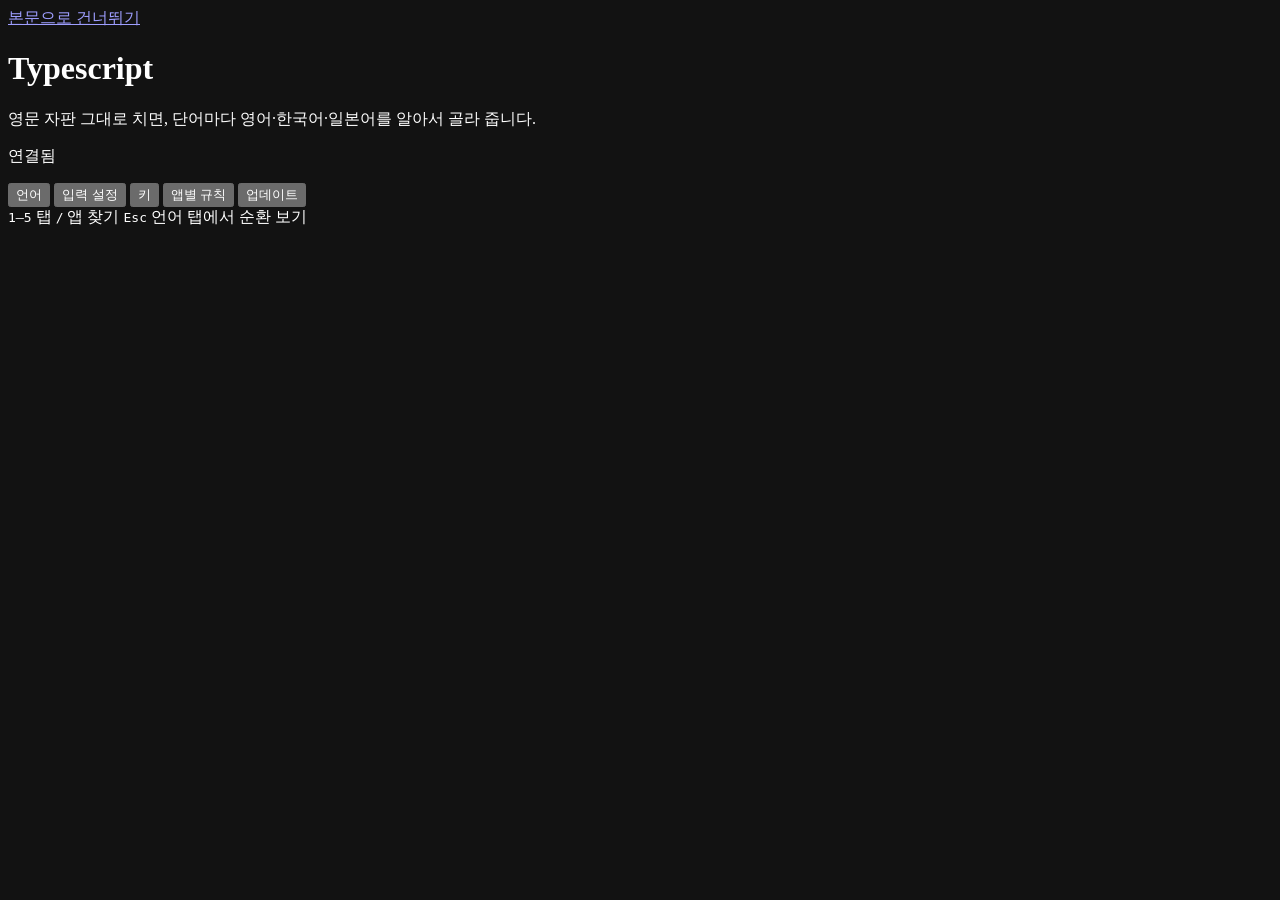
==== crates/config/src/web/index.html @ ba80b856 "feat(config): Esc keycap presses with the real key; change log on the update tab; chat points to the" ====
<!doctype html>
<html lang="ko">
<head>
<meta charset="utf-8">
<meta name="viewport" content="width=device-width, initial-scale=1">
<meta name="color-scheme" content="dark">
<title>Typescript</title>
<style>
<!--styles-->
</style>
</head>
<body>
<a class="skip" href="#panels">본문으로 건너뛰기</a>

<main>
  <header class="top">
    <h1>Typescript</h1>
    <span class="ver" id="ver"></span>
    <p class="tagline">영문 자판 그대로 치면, 단어마다 영어·한국어·일본어를 알아서 골라 줍니다.</p>
    <p class="link" role="status"><span class="dot" id="dot"></span><span id="linktext">연결됨</span></p>
  </header>
  <p class="banner" id="ime" role="status" hidden></p>

  <div class="shell">
  <div class="left">
  <nav role="tablist" aria-label="설정">
    <button role="tab" id="t-lang" aria-controls="p-lang" aria-selected="true">언어</button>
    <button role="tab" id="t-set" aria-controls="p-set" aria-selected="false" tabindex="-1">입력 설정</button>
    <button role="tab" id="t-keys" aria-controls="p-keys" aria-selected="false" tabindex="-1">키</button>
    <button role="tab" id="t-apps" aria-controls="p-apps" aria-selected="false" tabindex="-1">앱별 규칙</button>
    <button role="tab" id="t-upd" aria-controls="p-upd" aria-selected="false" tabindex="-1">업데이트</button>
  </nav>

  <div id="panels">
    <section id="p-lang" role="tabpanel" aria-labelledby="t-lang" tabindex="-1">
      <div class="skeleton"></div><div class="skeleton"></div><div class="skeleton"></div>
    </section>
    <section id="p-set" role="tabpanel" aria-labelledby="t-set" tabindex="-1" hidden></section>
    <section id="p-keys" role="tabpanel" aria-labelledby="t-keys" tabindex="-1" hidden></section>
    <section id="p-apps" role="tabpanel" aria-labelledby="t-apps" tabindex="-1" hidden></section>
    <section id="p-upd" role="tabpanel" aria-labelledby="t-upd" tabindex="-1" hidden></section>
  </div>

  <footer class="keys" aria-label="단축키">
    <span><kbd>1</kbd>–<kbd>5</kbd> 탭</span>
    <span><kbd>/</kbd> 앱 찾기</span>
    <span><kbd>Esc</kbd> 언어 탭에서 순환 보기</span>
  </footer>
  </div>
  <aside class="pane" id="chat-pane" aria-label="테스트"></aside>
  </div>
</main>

<div class="toast" id="toast" role="status" aria-live="polite"></div>

<script>
<!--scripts-->
</script>
</body>
</html>
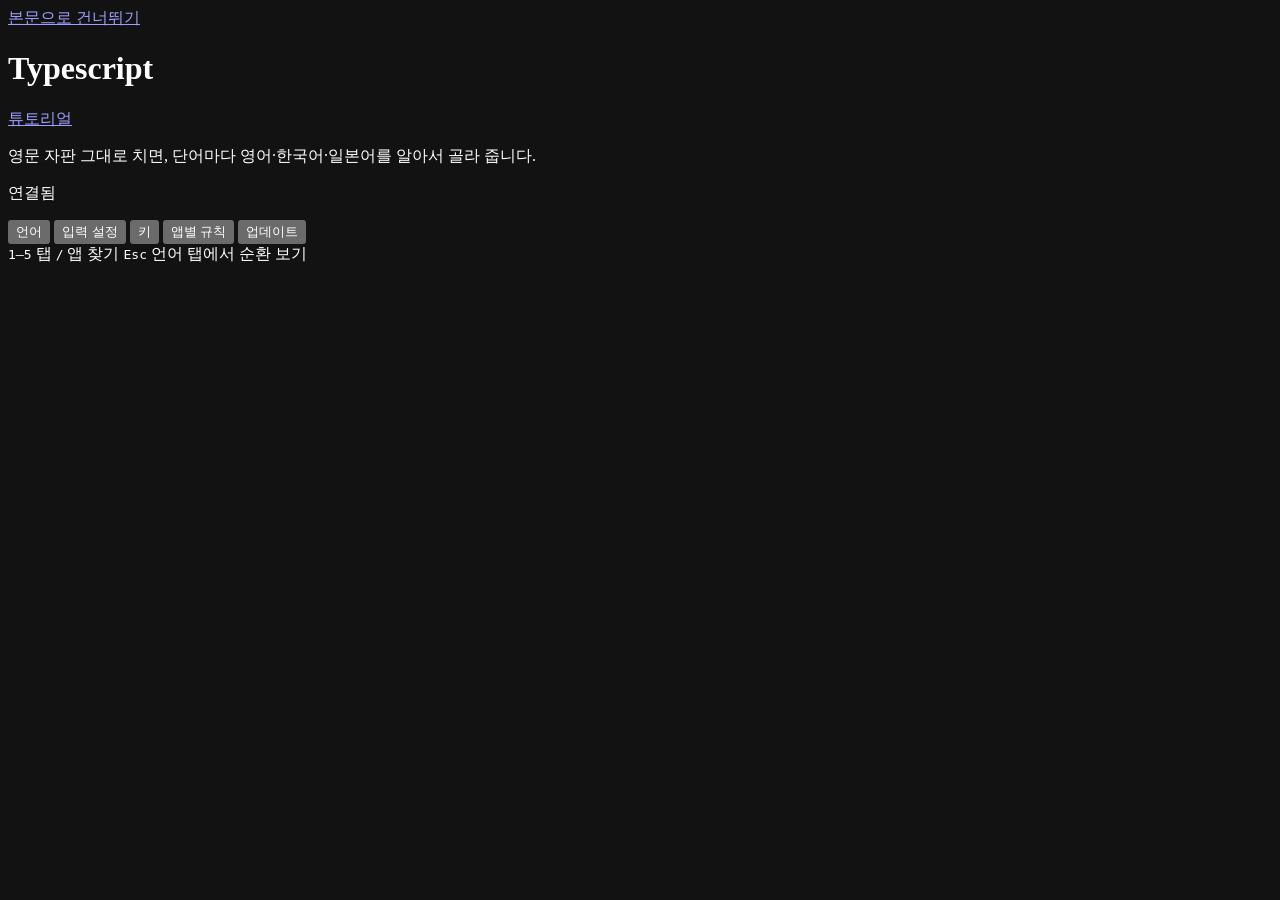
==== commit 8eaba6cd: "feat: first-run tutorial page, languages chosen on it, faster downloads on networks with a dead addr" ====
--- a/crates/config/src/web/index.html
+++ b/crates/config/src/web/index.html
@@ -16,10 +16,13 @@
   <header class="top">
     <h1>Typescript</h1>
     <span class="ver" id="ver"></span>
+    <a class="linkbtn" href="/welcome">튜토리얼</a>
     <p class="tagline">영문 자판 그대로 치면, 단어마다 영어·한국어·일본어를 알아서 골라 줍니다.</p>
     <p class="link" role="status"><span class="dot" id="dot"></span><span id="linktext">연결됨</span></p>
   </header>
+  <p class="banner bad" id="expired" role="alert" hidden></p>
   <p class="banner" id="ime" role="status" hidden></p>
+  <div class="banner" id="setup" hidden></div>
 
   <div class="shell">
   <div class="left">
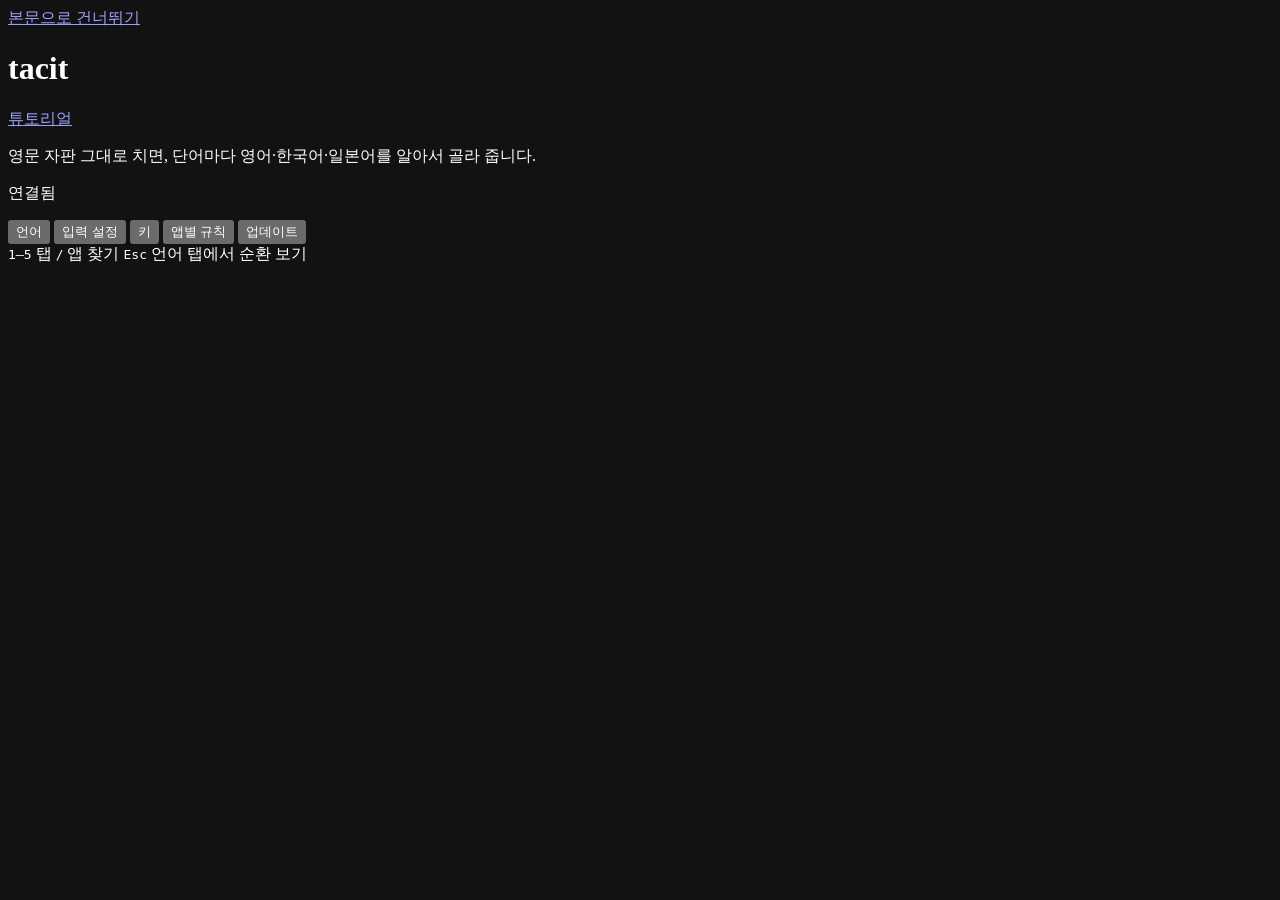
==== commit 59a01520: "chore: rename project to tacit Signed-off-by: notth3dev <160973721+noth3dev@users.noreply.github.com" ====
--- a/crates/config/src/web/index.html
+++ b/crates/config/src/web/index.html
@@ -4,7 +4,7 @@
 <meta charset="utf-8">
 <meta name="viewport" content="width=device-width, initial-scale=1">
 <meta name="color-scheme" content="dark">
-<title>Typescript</title>
+<title>tacit</title>
 <style>
 <!--styles-->
 </style>
@@ -14,7 +14,7 @@
 
 <main>
   <header class="top">
-    <h1>Typescript</h1>
+    <h1>tacit</h1>
     <span class="ver" id="ver"></span>
     <a class="linkbtn" href="/welcome">튜토리얼</a>
     <p class="tagline">영문 자판 그대로 치면, 단어마다 영어·한국어·일본어를 알아서 골라 줍니다.</p>
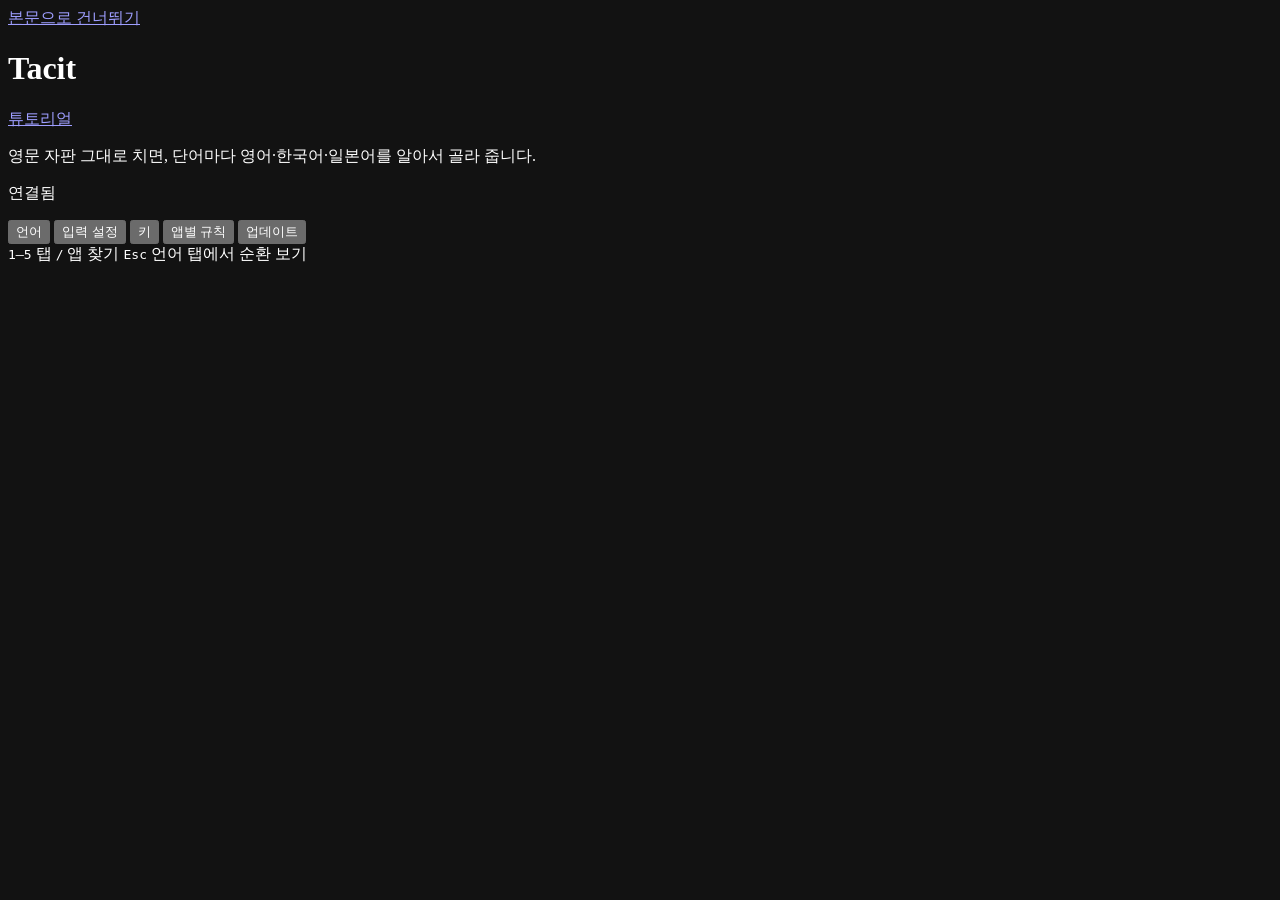
==== commit 72354f17: "fix: unify Tacit branding in tutorials and user-facing text Signed-off-by: notth3dev <160973721+noth" ====
--- a/crates/config/src/web/index.html
+++ b/crates/config/src/web/index.html
@@ -4,7 +4,7 @@
 <meta charset="utf-8">
 <meta name="viewport" content="width=device-width, initial-scale=1">
 <meta name="color-scheme" content="dark">
-<title>tacit</title>
+<title>Tacit</title>
 <style>
 <!--styles-->
 </style>
@@ -14,7 +14,7 @@
 
 <main>
   <header class="top">
-    <h1>tacit</h1>
+    <h1>Tacit</h1>
     <span class="ver" id="ver"></span>
     <a class="linkbtn" href="/welcome">튜토리얼</a>
     <p class="tagline">영문 자판 그대로 치면, 단어마다 영어·한국어·일본어를 알아서 골라 줍니다.</p>
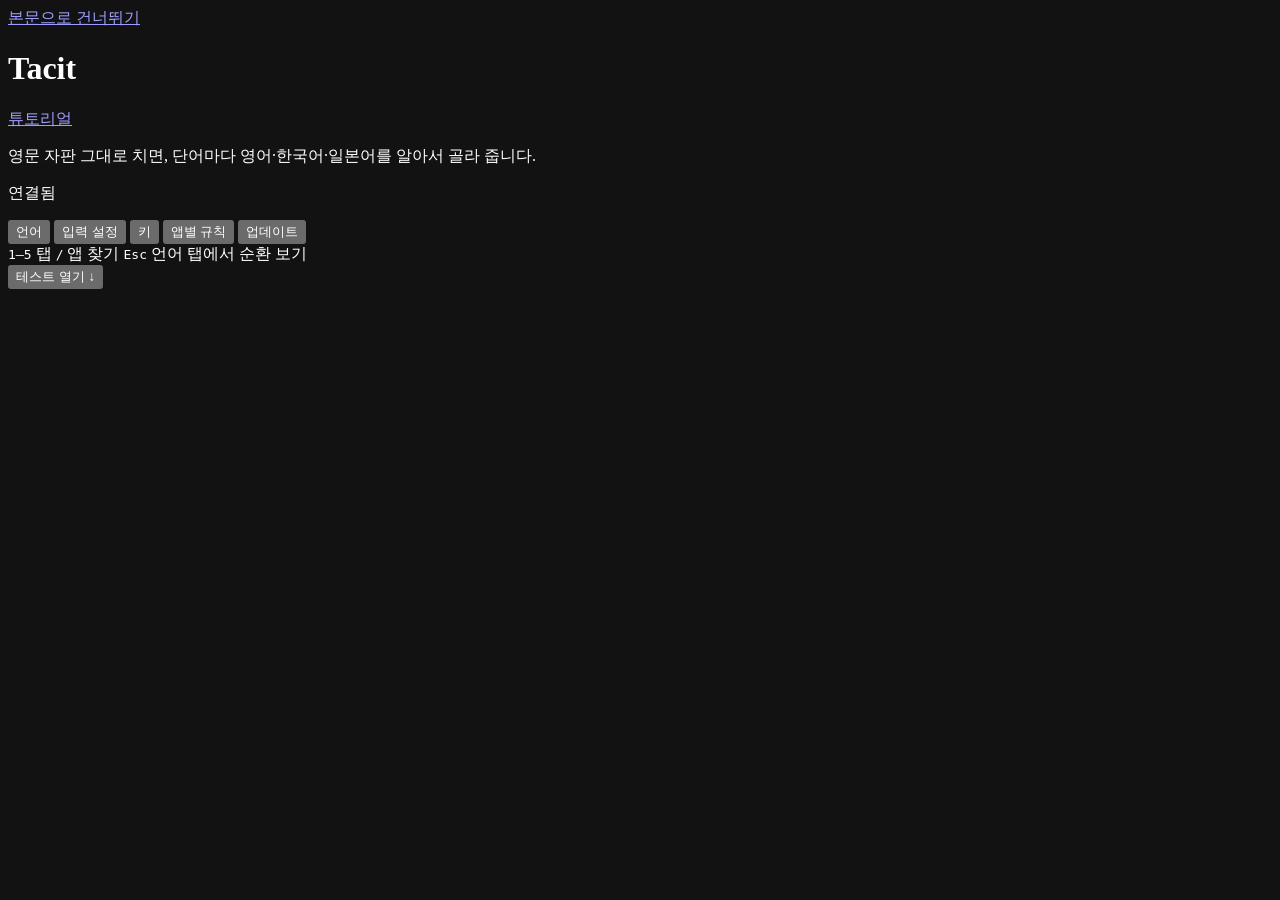
==== commit df0c3b70: "fix(config): improve dashboard reliability and learned-word management Signed-off-by: notth3dev <160" ====
--- a/crates/config/src/web/index.html
+++ b/crates/config/src/web/index.html
@@ -17,10 +17,12 @@
     <h1>Tacit</h1>
     <span class="ver" id="ver"></span>
     <a class="linkbtn" href="/welcome">튜토리얼</a>
-    <p class="tagline">영문 자판 그대로 치면, 단어마다 영어·한국어·일본어를 알아서 골라 줍니다.</p>
+    <p class="tagline">영문 자판 그대로 치면, 단어마다 영어·한국어<!--language:ja-->·일본어<!--language:/ja-->를 알아서 골라 줍니다.</p>
     <p class="link" role="status"><span class="dot" id="dot"></span><span id="linktext">연결됨</span></p>
   </header>
   <p class="banner bad" id="expired" role="alert" hidden></p>
+  <div class="banner bad" id="load-error" role="alert" hidden></div>
+  <p id="save-status" role="status" aria-live="polite"></p>
   <p class="banner" id="ime" role="status" hidden></p>
   <div class="banner" id="setup" hidden></div>
 
@@ -53,6 +55,7 @@
   <aside class="pane" id="chat-pane" aria-label="테스트"></aside>
   </div>
 </main>
+<button class="btn test-jump" id="test-jump" type="button">테스트 열기 ↓</button>
 
 <div class="toast" id="toast" role="status" aria-live="polite"></div>
 
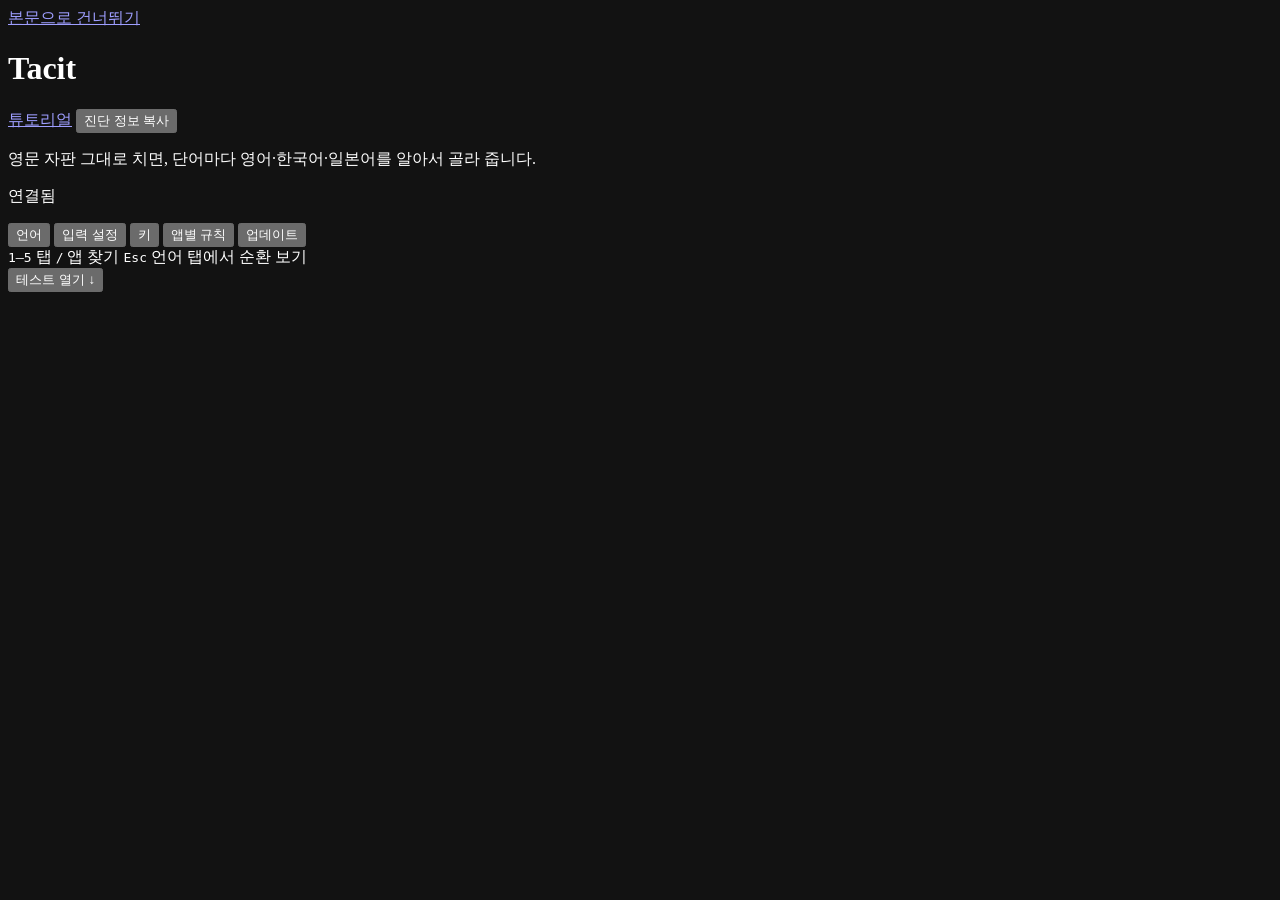
==== commit f28e7e4e: "fix: preserve learning and recover failed installs Lock correction learning and history across app p" ====
--- a/crates/config/src/web/index.html
+++ b/crates/config/src/web/index.html
@@ -17,6 +17,7 @@
     <h1>Tacit</h1>
     <span class="ver" id="ver"></span>
     <a class="linkbtn" href="/welcome">튜토리얼</a>
+    <button class="btn quiet" type="button" id="copy-diagnostics">진단 정보 복사</button>
     <p class="tagline">영문 자판 그대로 치면, 단어마다 영어·한국어<!--language:ja-->·일본어<!--language:/ja-->를 알아서 골라 줍니다.</p>
     <p class="link" role="status"><span class="dot" id="dot"></span><span id="linktext">연결됨</span></p>
   </header>
@@ -25,6 +26,10 @@
   <p id="save-status" role="status" aria-live="polite"></p>
   <p class="banner" id="ime" role="status" hidden></p>
   <div class="banner" id="setup" hidden></div>
+  <details id="diagnostics" hidden>
+    <summary>진단 정보 — 입력한 글자와 학습 기록은 포함하지 않습니다.</summary>
+    <textarea id="diagnostics-text" readonly rows="12" aria-label="진단 정보"></textarea>
+  </details>
 
   <div class="shell">
   <div class="left">
@@ -63,4 +68,4 @@
 <!--scripts-->
 </script>
 </body>
-</html>+</html>
